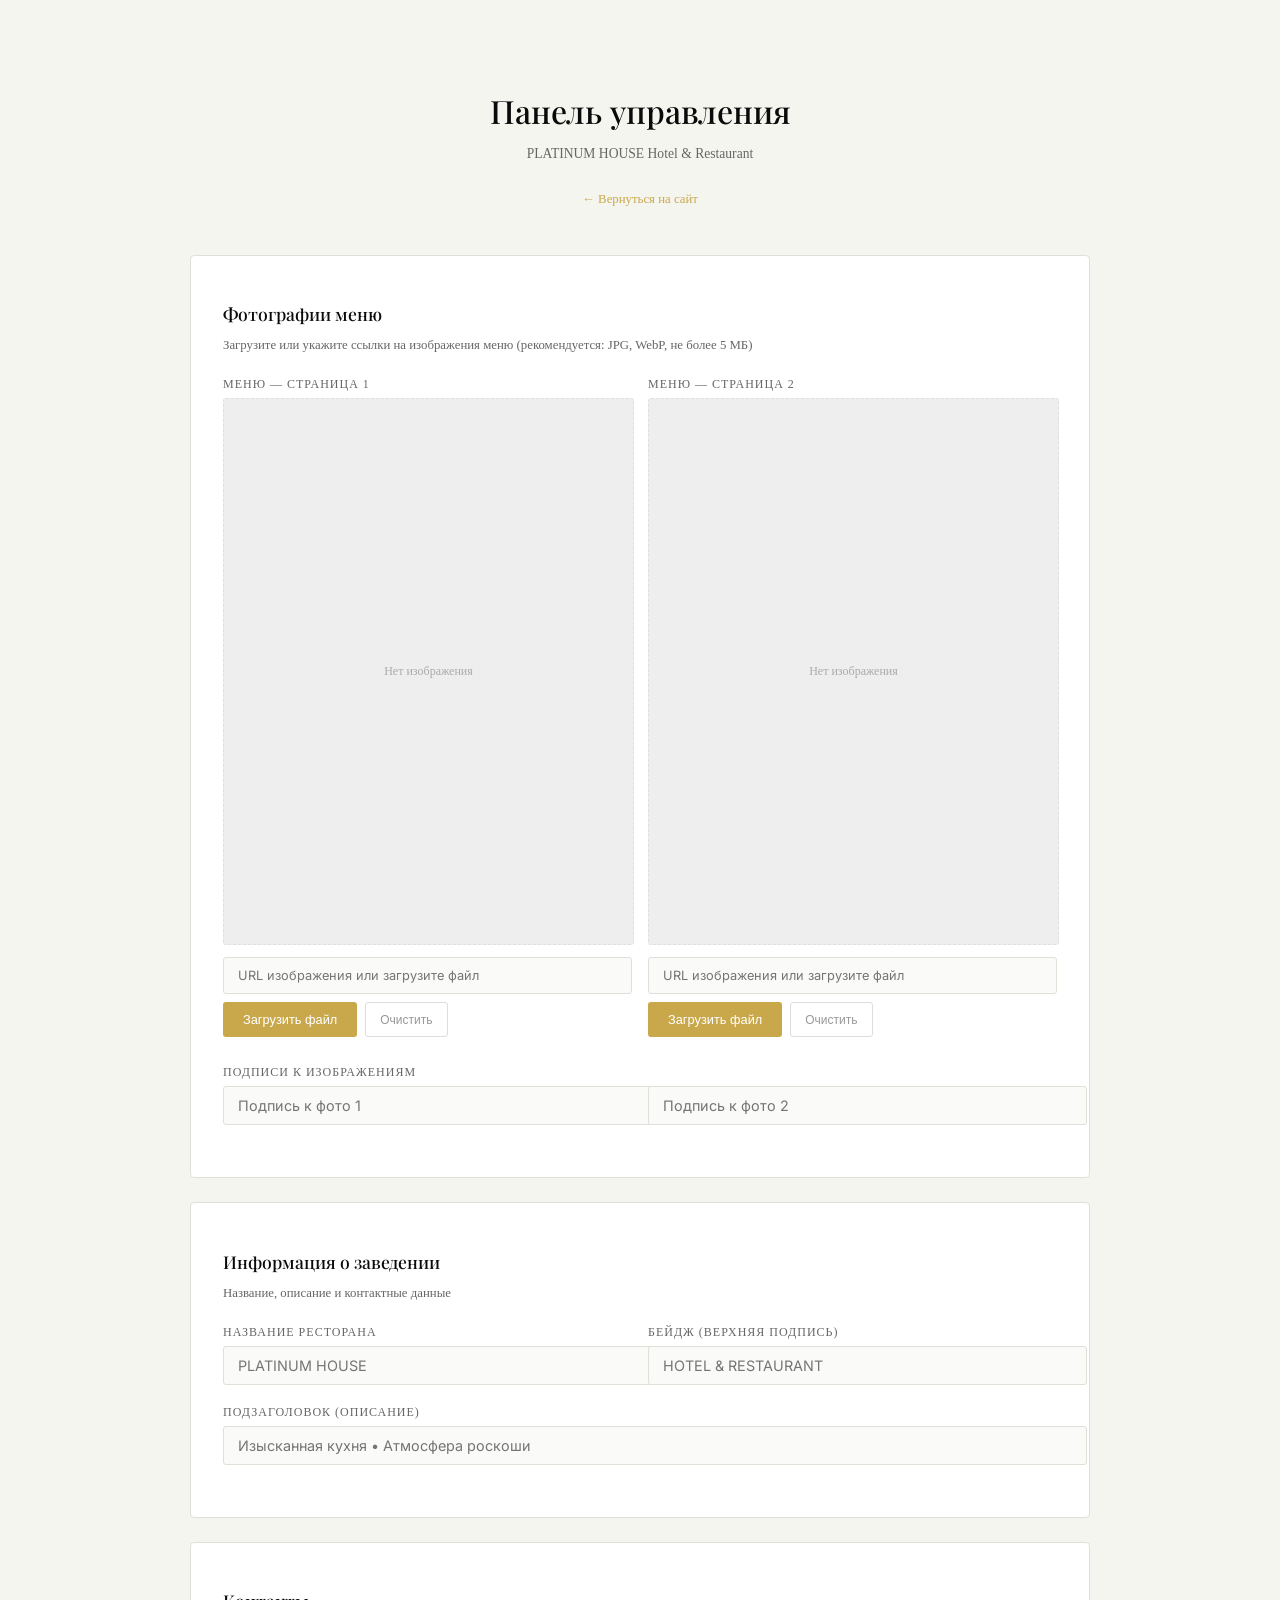
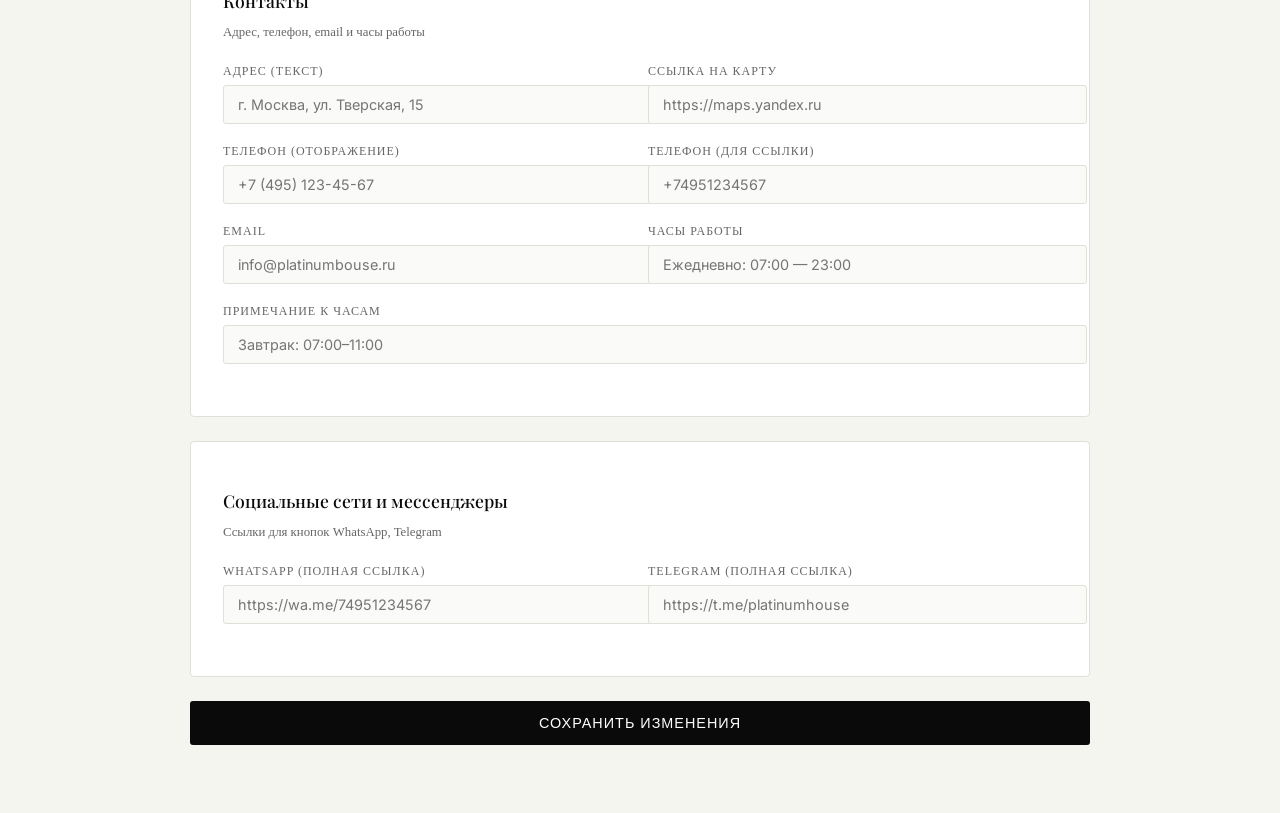
==== admin/index.html @ 1f799ce1 "Add base href for GitHub Pages subpath, fix absolute paths" ====
<!DOCTYPE html>
<html lang="ru">
<head>
<base href="/platinum-house-menu/">
<meta charset="UTF-8">
<meta name="viewport" content="width=device-width, initial-scale=1.0">
<title>Админ-панель — PLATINUM HOUSE</title>
<meta name="robots" content="noindex, nofollow">
<link rel="preconnect" href="https://fonts.googleapis.com">
<link rel="preconnect" href="https://fonts.gstatic.com" crossorigin>
<link rel="preload" as="style" href="https://fonts.googleapis.com/css2?family=Playfair+Display:wght@400;500;600&family=Inter:wght@300;400;500;600&display=swap">
<link rel="stylesheet" href="https://fonts.googleapis.com/css2?family=Playfair+Display:wght@400;500;600&family=Inter:wght@300;400;500;600&display=swap" media="print" onload="this.media='all'">
<noscript><link rel="stylesheet" href="https://fonts.googleapis.com/css2?family=Playfair+Display:wght@400;500;600&family=Inter:wght@300;400;500;600&display=swap"></noscript>
<link rel="stylesheet" href="/css/style.css">
<style>
  :root { --admin-bg: #f5f5f0; --admin-card: #ffffff; --admin-text: #1a1a1a; --admin-text2: #666; --admin-border: #e0e0d8; --admin-input-bg: #fafaf8; }
  body { background: var(--admin-bg); color: var(--admin-text); }
  .admin-page { max-width: 900px; margin: 0 auto; padding: 60px 24px; }
  .admin-header { text-align: center; margin-bottom: 48px; }
  .admin-header h1 { font-family: 'Playfair Display', serif; font-size: 2rem; font-weight: 500; color: #0a0a0a; margin-bottom: 8px; }
  .admin-header p { font-size: 0.85rem; color: var(--admin-text2); }
  .admin-header .back-link { display: inline-flex; align-items: center; gap: 8px; margin-top: 16px; font-size: 0.8rem; color: #c9a84c; text-decoration: none; }
  .admin-header .back-link:hover { text-decoration: underline; }
  .admin-card { background: var(--admin-card); border: 1px solid var(--admin-border); border-radius: 4px; padding: 32px; margin-bottom: 24px; }
  .admin-card h2 { font-family: 'Playfair Display', serif; font-size: 1.1rem; font-weight: 500; margin-bottom: 4px; color: #0a0a0a; }
  .admin-card .card-desc { font-size: 0.8rem; color: var(--admin-text2); margin-bottom: 24px; }
  .admin-field { margin-bottom: 20px; }
  .admin-field label { display: block; font-size: 0.75rem; font-weight: 500; text-transform: uppercase; letter-spacing: 1px; color: var(--admin-text2); margin-bottom: 6px; }
  .admin-field input, .admin-field textarea { width: 100%; padding: 10px 14px; border: 1px solid var(--admin-border); border-radius: 3px; font-size: 0.9rem; font-family: 'Inter', sans-serif; background: var(--admin-input-bg); color: var(--admin-text); transition: border-color 0.2s; }
  .admin-field input:focus, .admin-field textarea:focus { outline: none; border-color: #c9a84c; }
  .admin-field textarea { min-height: 80px; resize: vertical; }
  .admin-row { display: grid; grid-template-columns: 1fr 1fr; gap: 16px; }
  .image-preview { width: 100%; aspect-ratio: 3/4; background: #eee; border-radius: 3px; overflow: hidden; display: flex; align-items: center; justify-content: center; margin-bottom: 12px; border: 1px dashed var(--admin-border); position: relative; }
  .image-preview img { width: 100%; height: 100%; object-fit: cover; }
  .image-preview .placeholder { font-size: 0.75rem; color: #aaa; text-align: center; padding: 20px; }
  .image-upload-area { display: flex; gap: 8px; }
  .image-upload-area input { flex: 1; font-size: 0.8rem; }
  .btn-upload { padding: 10px 20px; background: #c9a84c; color: #fff; border: none; border-radius: 3px; font-size: 0.8rem; cursor: pointer; white-space: nowrap; transition: background 0.2s; }
  .btn-upload:hover { background: #a8882f; }
  .btn-save { width: 100%; padding: 14px; background: #0a0a0a; color: #fff; border: none; border-radius: 3px; font-size: 0.9rem; font-weight: 500; letter-spacing: 1px; cursor: pointer; transition: background 0.2s; text-transform: uppercase; }
  .btn-save:hover { background: #2a2a2a; }
  .btn-save:disabled { opacity: 0.5; cursor: not-allowed; }
  .toast { position: fixed; bottom: 30px; left: 50%; transform: translateX(-50%); background: #0a0a0a; color: #fff; padding: 14px 28px; border-radius: 4px; font-size: 0.85rem; opacity: 0; visibility: hidden; transition: all 0.3s; z-index: 9999; }
  .toast.show { opacity: 1; visibility: visible; }
  .toast.success { border-left: 3px solid #4caf50; }
  .toast.error { border-left: 3px solid #f44336; }
  .image-actions { display: flex; gap: 8px; margin-top: 8px; }
  .btn-clear { padding: 6px 14px; background: none; border: 1px solid #ddd; border-radius: 3px; font-size: 0.75rem; cursor: pointer; color: #999; transition: all 0.2s; }
  .btn-clear:hover { border-color: #f44336; color: #f44336; }
  .admin-footer { text-align: center; padding: 24px; font-size: 0.75rem; color: var(--admin-text2); }
  @media (max-width: 600px) { .admin-row { grid-template-columns: 1fr; } .admin-card { padding: 20px; } }
  .import-export { display: flex; gap: 8px; margin-top: 16px; }
  .btn-secondary { padding: 10px 20px; background: none; border: 1px solid var(--admin-border); border-radius: 3px; font-size: 0.8rem; cursor: pointer; color: var(--admin-text); transition: all 0.2s; }
  .btn-secondary:hover { border-color: #c9a84c; color: #c9a84c; }
</style>
</head>
<body>
<div class="admin-page">
  <div class="admin-header">
    <h1>Панель управления</h1>
    <p>PLATINUM HOUSE Hotel & Restaurant</p>
    <a href="." class="back-link">&larr; Вернуться на сайт</a>
  </div>

  <!-- Menu Images -->
  <div class="admin-card" id="imagesCard">
    <h2>Фотографии меню</h2>
    <p class="card-desc">Загрузите или укажите ссылки на изображения меню (рекомендуется: JPG, WebP, не более 5 МБ)</p>
    <div class="admin-row">
      <div class="admin-field">
        <label>Меню — страница 1</label>
        <div class="image-preview" id="preview0">
          <div class="placeholder">Нет изображения</div>
        </div>
        <div class="image-upload-area">
          <input type="text" id="menuUrl0" placeholder="URL изображения или загрузите файл">
        </div>
        <div class="image-actions">
          <button class="btn-upload" onclick="document.getElementById('fileInput0').click()">Загрузить файл</button>
          <button class="btn-clear" onclick="clearImage(0)">Очистить</button>
        </div>
        <input type="file" id="fileInput0" accept="image/*" style="display:none">
      </div>
      <div class="admin-field">
        <label>Меню — страница 2</label>
        <div class="image-preview" id="preview1">
          <div class="placeholder">Нет изображения</div>
        </div>
        <div class="image-upload-area">
          <input type="text" id="menuUrl1" placeholder="URL изображения или загрузите файл">
        </div>
        <div class="image-actions">
          <button class="btn-upload" onclick="document.getElementById('fileInput1').click()">Загрузить файл</button>
          <button class="btn-clear" onclick="clearImage(1)">Очистить</button>
        </div>
        <input type="file" id="fileInput1" accept="image/*" style="display:none">
      </div>
    </div>
    <div class="admin-field" style="margin-top:8px">
      <label>Подписи к изображениям</label>
      <div class="admin-row">
        <input type="text" id="menuLabel0" placeholder="Подпись к фото 1">
        <input type="text" id="menuLabel1" placeholder="Подпись к фото 2">
      </div>
    </div>
  </div>

  <!-- Restaurant Info -->
  <div class="admin-card">
    <h2>Информация о заведении</h2>
    <p class="card-desc">Название, описание и контактные данные</p>
    <div class="admin-row">
      <div class="admin-field">
        <label>Название ресторана</label>
        <input type="text" id="restaurantName" placeholder="PLATINUM HOUSE">
      </div>
      <div class="admin-field">
        <label>Бейдж (верхняя подпись)</label>
        <input type="text" id="badge" placeholder="HOTEL & RESTAURANT">
      </div>
    </div>
    <div class="admin-field">
      <label>Подзаголовок (описание)</label>
      <input type="text" id="subtitle" placeholder="Изысканная кухня • Атмосфера роскоши">
    </div>
  </div>

  <!-- Contacts -->
  <div class="admin-card">
    <h2>Контакты</h2>
    <p class="card-desc">Адрес, телефон, email и часы работы</p>
    <div class="admin-row">
      <div class="admin-field">
        <label>Адрес (текст)</label>
        <input type="text" id="address" placeholder="г. Москва, ул. Тверская, 15">
      </div>
      <div class="admin-field">
        <label>Ссылка на карту</label>
        <input type="url" id="addressLink" placeholder="https://maps.yandex.ru">
      </div>
    </div>
    <div class="admin-row">
      <div class="admin-field">
        <label>Телефон (отображение)</label>
        <input type="text" id="phone" placeholder="+7 (495) 123-45-67">
      </div>
      <div class="admin-field">
        <label>Телефон (для ссылки)</label>
        <input type="text" id="phoneRaw" placeholder="+74951234567">
      </div>
    </div>
    <div class="admin-row">
      <div class="admin-field">
        <label>Email</label>
        <input type="email" id="email" placeholder="info@platinumbouse.ru">
      </div>
      <div class="admin-field">
        <label>Часы работы</label>
        <input type="text" id="hours" placeholder="Ежедневно: 07:00 — 23:00">
      </div>
    </div>
    <div class="admin-field">
      <label>Примечание к часам</label>
      <input type="text" id="hoursNote" placeholder="Завтрак: 07:00–11:00">
    </div>
  </div>

  <!-- Social -->
  <div class="admin-card">
    <h2>Социальные сети и мессенджеры</h2>
    <p class="card-desc">Ссылки для кнопок WhatsApp, Telegram</p>
    <div class="admin-row">
      <div class="admin-field">
        <label>WhatsApp (полная ссылка)</label>
        <input type="url" id="whatsapp" placeholder="https://wa.me/74951234567">
      </div>
      <div class="admin-field">
        <label>Telegram (полная ссылка)</label>
        <input type="url" id="telegram" placeholder="https://t.me/platinumhouse">
      </div>
    </div>
  </div>

  <button class="btn-save" id="saveBtn" onclick="saveData()">Сохранить изменения</button>
</div>

<div class="toast" id="toast"></div>

<script src="/js/admin.js"></script>
</body>
</html>
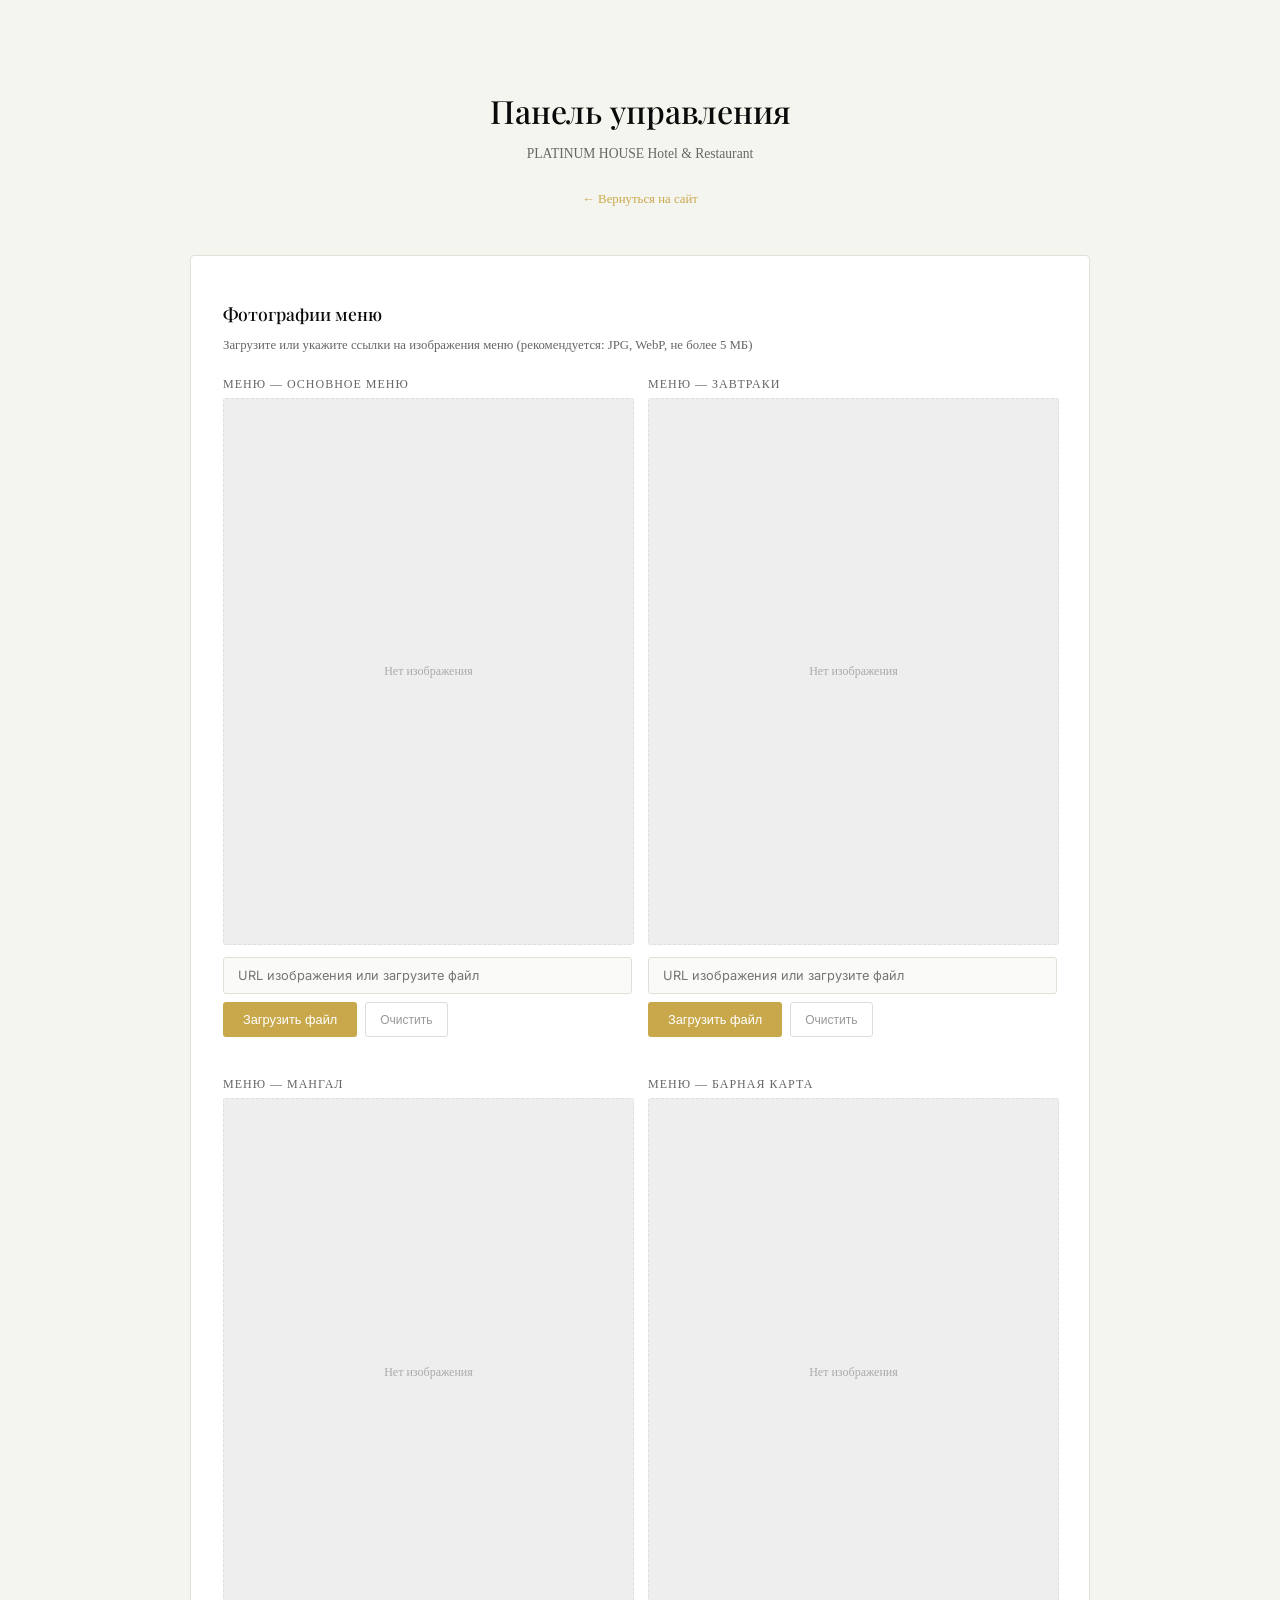
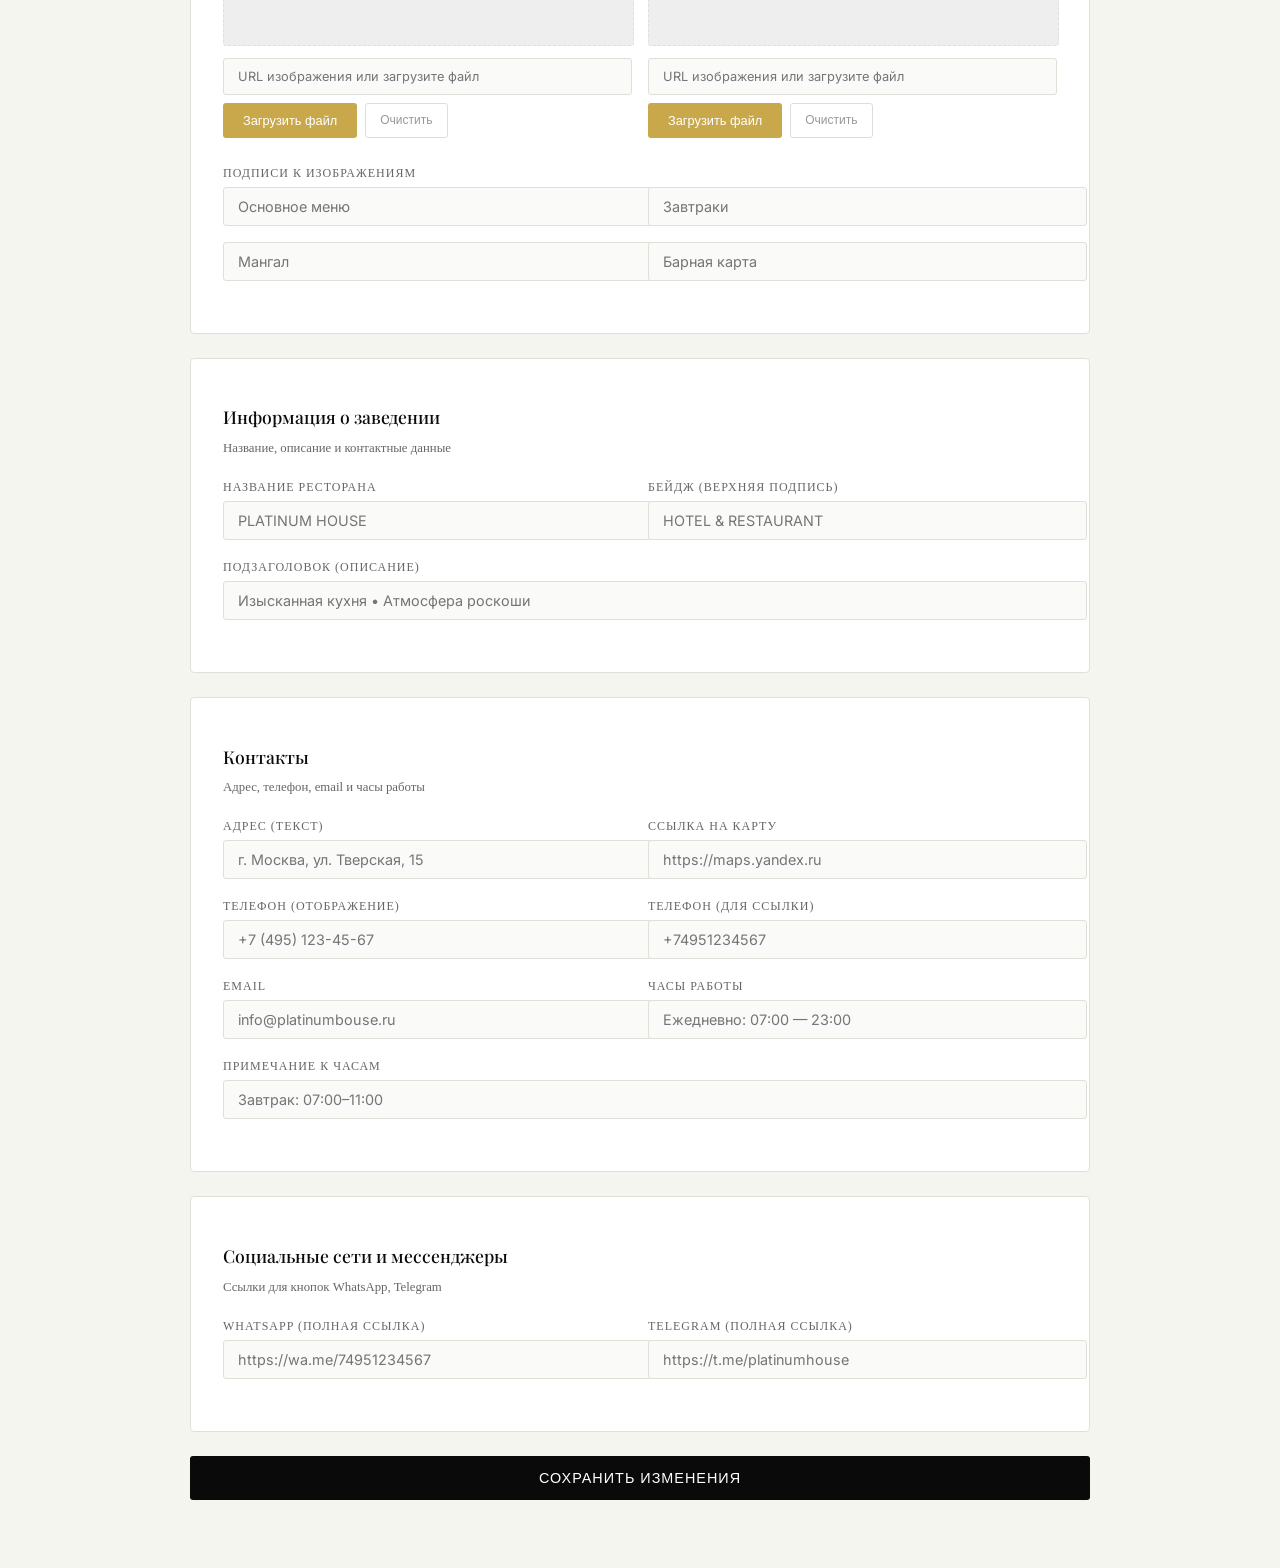
==== commit 7ea0e41a: "Меню: 4 раздела с фото (основное, завтраки, мангал, барная карта); относительные пути SW/manifest дл" ====
--- a/admin/index.html
+++ b/admin/index.html
@@ -1,7 +1,7 @@
 <!DOCTYPE html>
 <html lang="ru">
 <head>
-<base href="/platinum-house-menu/">
+<base href="/platinum-house/">
 <meta charset="UTF-8">
 <meta name="viewport" content="width=device-width, initial-scale=1.0">
 <title>Админ-панель — PLATINUM HOUSE</title>
@@ -11,7 +11,7 @@
 <link rel="preload" as="style" href="https://fonts.googleapis.com/css2?family=Playfair+Display:wght@400;500;600&family=Inter:wght@300;400;500;600&display=swap">
 <link rel="stylesheet" href="https://fonts.googleapis.com/css2?family=Playfair+Display:wght@400;500;600&family=Inter:wght@300;400;500;600&display=swap" media="print" onload="this.media='all'">
 <noscript><link rel="stylesheet" href="https://fonts.googleapis.com/css2?family=Playfair+Display:wght@400;500;600&family=Inter:wght@300;400;500;600&display=swap"></noscript>
-<link rel="stylesheet" href="/css/style.css">
+<link rel="stylesheet" href="./css/style.css">
 <style>
   :root { --admin-bg: #f5f5f0; --admin-card: #ffffff; --admin-text: #1a1a1a; --admin-text2: #666; --admin-border: #e0e0d8; --admin-input-bg: #fafaf8; }
   body { background: var(--admin-bg); color: var(--admin-text); }
@@ -68,7 +68,7 @@
     <p class="card-desc">Загрузите или укажите ссылки на изображения меню (рекомендуется: JPG, WebP, не более 5 МБ)</p>
     <div class="admin-row">
       <div class="admin-field">
-        <label>Меню — страница 1</label>
+        <label>Меню — Основное меню</label>
         <div class="image-preview" id="preview0">
           <div class="placeholder">Нет изображения</div>
         </div>
@@ -82,7 +82,7 @@
         <input type="file" id="fileInput0" accept="image/*" style="display:none">
       </div>
       <div class="admin-field">
-        <label>Меню — страница 2</label>
+        <label>Меню — Завтраки</label>
         <div class="image-preview" id="preview1">
           <div class="placeholder">Нет изображения</div>
         </div>
@@ -94,13 +94,45 @@
           <button class="btn-clear" onclick="clearImage(1)">Очистить</button>
         </div>
         <input type="file" id="fileInput1" accept="image/*" style="display:none">
+      </div>
+    </div>
+    <div class="admin-row" style="margin-top:20px">
+      <div class="admin-field">
+        <label>Меню — Мангал</label>
+        <div class="image-preview" id="preview2">
+          <div class="placeholder">Нет изображения</div>
+        </div>
+        <div class="image-upload-area">
+          <input type="text" id="menuUrl2" placeholder="URL изображения или загрузите файл">
+        </div>
+        <div class="image-actions">
+          <button class="btn-upload" onclick="document.getElementById('fileInput2').click()">Загрузить файл</button>
+          <button class="btn-clear" onclick="clearImage(2)">Очистить</button>
+        </div>
+        <input type="file" id="fileInput2" accept="image/*" style="display:none">
+      </div>
+      <div class="admin-field">
+        <label>Меню — Барная карта</label>
+        <div class="image-preview" id="preview3">
+          <div class="placeholder">Нет изображения</div>
+        </div>
+        <div class="image-upload-area">
+          <input type="text" id="menuUrl3" placeholder="URL изображения или загрузите файл">
+        </div>
+        <div class="image-actions">
+          <button class="btn-upload" onclick="document.getElementById('fileInput3').click()">Загрузить файл</button>
+          <button class="btn-clear" onclick="clearImage(3)">Очистить</button>
+        </div>
+        <input type="file" id="fileInput3" accept="image/*" style="display:none">
       </div>
     </div>
     <div class="admin-field" style="margin-top:8px">
       <label>Подписи к изображениям</label>
       <div class="admin-row">
-        <input type="text" id="menuLabel0" placeholder="Подпись к фото 1">
-        <input type="text" id="menuLabel1" placeholder="Подпись к фото 2">
+        <input type="text" id="menuLabel0" placeholder="Основное меню">
+        <input type="text" id="menuLabel1" placeholder="Завтраки">
+        <input type="text" id="menuLabel2" placeholder="Мангал">
+        <input type="text" id="menuLabel3" placeholder="Барная карта">
       </div>
     </div>
   </div>
@@ -186,6 +218,6 @@
 
 <div class="toast" id="toast"></div>
 
-<script src="/js/admin.js"></script>
+<script src="./js/admin.js"></script>
 </body>
 </html>
